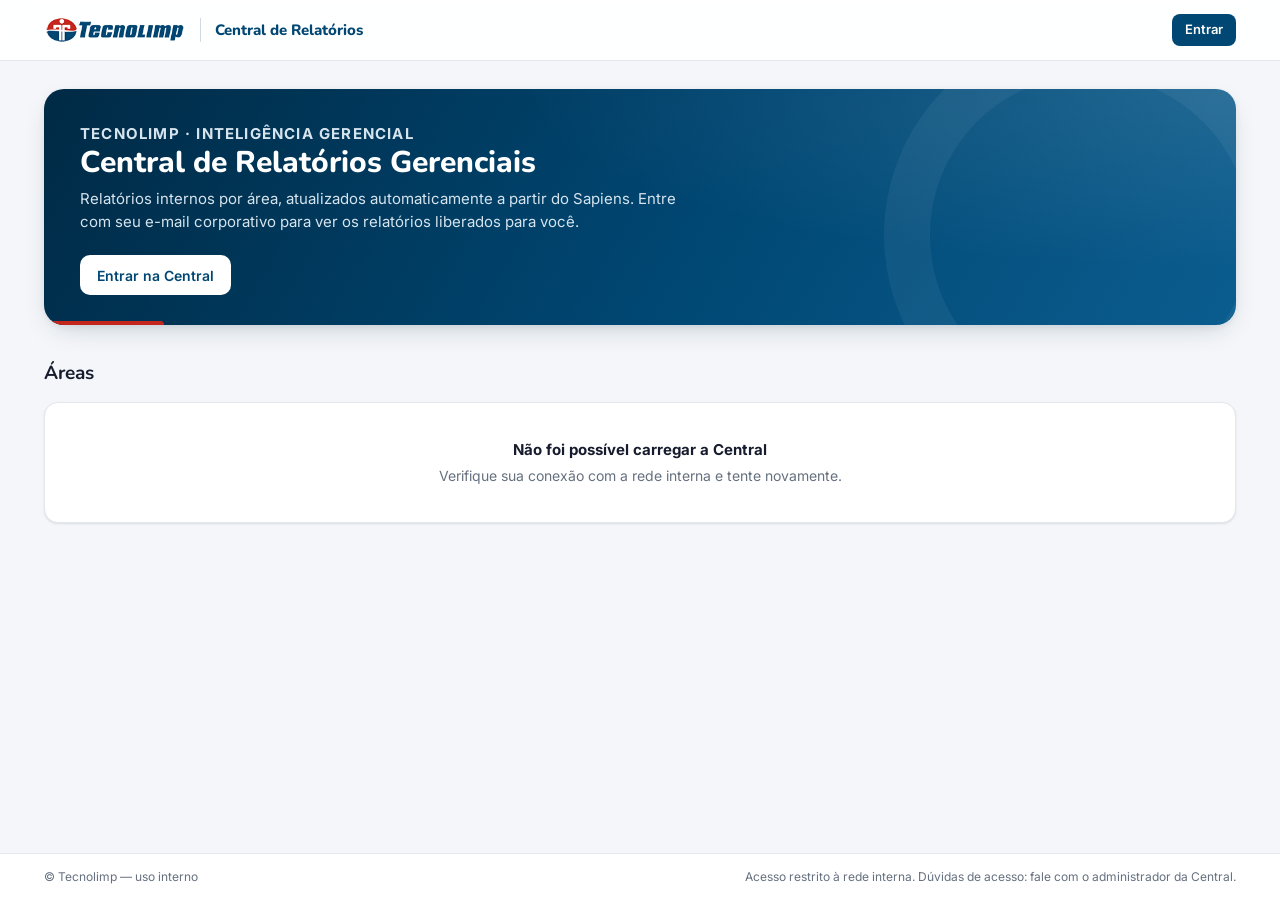
==== site/index.html @ db0b89c9 "feat: atualizacao painel" ====
<!doctype html>
<html lang="pt-BR">
<head>
<meta charset="utf-8">
<meta name="viewport" content="width=device-width, initial-scale=1">
<title>Central de Relatórios Gerenciais — Tecnolimp</title>
<link rel="icon" href="assets/favicon.ico" sizes="any">
<link rel="preconnect" href="https://fonts.gstatic.com" crossorigin>
<link rel="stylesheet" href="https://fonts.googleapis.com/css2?family=Nunito:wght@700;800&family=Inter:wght@400;500;600;700&display=swap">
<link rel="stylesheet" href="assets/central.css">
<script src="assets/config.js"></script>
<script src="assets/auth.js"></script>
<script src="assets/icones.js"></script>
<style>
  .hero{position:relative;overflow:hidden;border-radius:20px;padding:34px 36px 30px;color:#fff;
    background:radial-gradient(1200px 300px at 100% 0%,rgba(255,255,255,.10),transparent 60%),
               linear-gradient(120deg,var(--brand-800) 0%,var(--brand) 55%,#0b5d8f 100%);
    box-shadow:var(--shadow-2);}
  .hero::after{content:"";position:absolute;right:-60px;top:-60px;width:320px;height:320px;border-radius:50%;
    border:46px solid rgba(255,255,255,.05);pointer-events:none;}
  .hero::before{content:"";position:absolute;left:0;bottom:0;height:4px;width:120px;background:var(--accent);border-radius:0 4px 0 0;}
  .hero-k{font-size:12px;font-weight:700;letter-spacing:.08em;text-transform:uppercase;color:#bcd3e3;margin:0 0 6px;}
  .hero h1{font-family:var(--font-display);font-weight:800;font-size:30px;line-height:1.15;margin:0 0 8px;}
  .hero p{margin:0;color:#d6e4ee;max-width:620px;font-size:15px;}
  .hero-row{display:flex;gap:24px;align-items:flex-end;justify-content:space-between;flex-wrap:wrap;position:relative;z-index:1;}
  .hero-stats{display:flex;gap:10px;}
  .hstat{background:rgba(255,255,255,.08);border:1px solid rgba(255,255,255,.14);border-radius:12px;padding:10px 14px;min-width:104px;}
  .hstat b{display:block;font-family:var(--font-display);font-size:22px;line-height:1.1;}
  .hstat span{font-size:12px;color:#bcd3e3;}
  .hero-search{margin-top:22px;max-width:640px;position:relative;z-index:2;}
  .hero-search .input{height:48px;border:0;border-radius:12px;font-size:15px;box-shadow:0 6px 20px rgba(0,0,0,.18);}
  .hero-cta{margin-top:22px;display:flex;gap:10px;flex-wrap:wrap;position:relative;z-index:1;}
  .hero-cta .btn-primary{background:#fff;color:var(--brand);}
  .hero-cta .btn-primary:hover{background:#eaf1f6;}
  .resultados{position:absolute;left:0;right:0;top:calc(100% + 6px);background:var(--surface);color:var(--ink);border:1px solid var(--line);
    border-radius:12px;box-shadow:var(--shadow-2);max-height:360px;overflow:auto;padding:6px;}
  .res-item{display:flex;gap:12px;align-items:center;padding:10px 12px;border-radius:8px;text-decoration:none;color:inherit;}
  .res-item:hover,.res-item.ativo{background:var(--brand-050);}
  .res-ico{width:34px;height:34px;border-radius:9px;display:grid;place-items:center;flex:none;color:var(--c);background:#eef3f7;background:color-mix(in srgb,var(--c) 12%,#fff);}
  .res-t{font-weight:600;}
  .res-s{font-size:12.5px;color:var(--muted);}
  .res-vazio{padding:14px;color:var(--muted);font-size:13.5px;}
  mark{background:#fff1b8;color:inherit;border-radius:3px;padding:0 1px;}

  .sec-h{display:flex;align-items:baseline;justify-content:space-between;gap:12px;margin:34px 0 14px;}
  .sec-h h2{font-family:var(--font-display);font-size:19px;margin:0;color:var(--ink);}
  .sec-h span{font-size:13px;color:var(--muted);}

  .areas{display:grid;grid-template-columns:repeat(auto-fill,minmax(214px,1fr));gap:16px;}
  .area{--c:var(--brand);position:relative;display:flex;flex-direction:column;gap:10px;padding:20px 20px 16px;text-decoration:none;color:inherit;
    background:var(--surface);border:1px solid var(--line);border-radius:var(--radius);box-shadow:var(--shadow-1);
    transition:transform .18s ease,box-shadow .18s ease,border-color .18s ease;overflow:hidden;min-height:196px;}
  .area::before{content:"";position:absolute;inset:0 0 auto 0;height:3px;background:var(--c);opacity:.9;}
  a.area:hover{transform:translateY(-3px);box-shadow:var(--shadow-2);border-color:#cfd8e2;}
  a.area:hover .area-go{color:var(--c);gap:10px;}
  .area-top{display:flex;align-items:center;justify-content:space-between;}
  .area-ico{width:46px;height:46px;border-radius:12px;display:grid;place-items:center;color:var(--c);background:#eef3f7;background:color-mix(in srgb,var(--c) 11%,#fff);}
  .area h3{font-family:var(--font-display);font-size:18px;margin:4px 0 0;color:var(--ink);}
  .area p{margin:0;color:var(--muted);font-size:13.5px;flex:1;}
  .area-foot{display:flex;align-items:center;justify-content:space-between;border-top:1px dashed var(--line);padding-top:12px;margin-top:4px;font-size:13px;}
  .area-n{color:var(--ink-2);font-weight:600;white-space:nowrap;}
  .area-go{white-space:nowrap;display:inline-flex;align-items:center;gap:6px;font-weight:600;color:var(--brand);transition:gap .18s,color .18s;}
  .area-lock{display:inline-flex;align-items:center;gap:6px;font-size:12px;font-weight:600;color:var(--muted);background:var(--surface-2);border:1px solid var(--line);border-radius:999px;padding:3px 9px;}
  .area.bloq{background:var(--surface-2);}
  .area.bloq .area-ico{filter:grayscale(.6);opacity:.75;}
  .area.bloq h3{color:var(--ink-2);}
  .area.bloq .area-go{color:var(--muted);}
  .area-badge{font-size:12px;font-weight:700;color:var(--c);background:#eef3f7;background:color-mix(in srgb,var(--c) 10%,#fff);border-radius:999px;padding:3px 10px;}

  .recentes{display:grid;grid-template-columns:repeat(auto-fill,minmax(250px,1fr));gap:12px;}
  .rec{--c:var(--brand);display:flex;gap:12px;align-items:center;padding:12px 14px;background:var(--surface);border:1px solid var(--line);border-radius:12px;text-decoration:none;color:inherit;transition:border-color .15s,box-shadow .15s;}
  .rec:hover{border-color:#cfd8e2;box-shadow:var(--shadow-1);}
  .rec .res-t{font-size:13.5px;line-height:1.3;}

  @media (max-width:720px){
    .hero{padding:24px 20px 22px;border-radius:16px;}
    .hero h1{font-size:23px;}
    .hero-stats{width:100%;}
    .hstat{flex:1;min-width:0;}
  }
</style>
</head>
<body>
<header class="tc-top">
  <div class="tc-top-in">
    <a class="tc-brand" href="index.html" aria-label="Central de Relatórios — início">
      <img src="assets/tecnolimplogo.png" alt="Tecnolimp">
      <span class="tc-brand-sep" aria-hidden="true"></span>
      <span class="tc-brand-nome">Central de Relatórios</span>
    </a>
    <div class="tc-top-sp"></div>
    <div id="user-slot"><a class="btn btn-primary btn-sm" id="btn-entrar" href="login.html">Entrar</a></div>
  </div>
</header>

<main class="tc-main">
  <div id="aviso"></div>

  <section class="hero" aria-labelledby="hero-t">
    <div class="hero-row">
      <div>
        <p class="hero-k" id="hero-k">Tecnolimp · Inteligência gerencial</p>
        <h1 id="hero-t">Central de Relatórios Gerenciais</h1>
        <p id="hero-p">Relatórios internos por área, atualizados automaticamente a partir do Sapiens. Entre com seu e-mail corporativo para ver os relatórios liberados para você.</p>
      </div>
      <div class="hero-stats" id="hero-stats" hidden></div>
    </div>
    <div class="hero-cta" id="hero-cta">
      <a class="btn btn-primary" href="login.html">Entrar na Central</a>
    </div>
    <div class="hero-search" id="hero-search" hidden>
      <div class="tc-search">
        <span id="ico-busca"></span>
        <label class="sr-only" for="busca">Buscar relatório</label>
        <input class="input" id="busca" type="search" autocomplete="off" placeholder="Buscar relatório por nome, área ou categoria…" role="combobox" aria-expanded="false" aria-controls="resultados">
        <span class="tc-kbd" aria-hidden="true">/</span>
      </div>
      <div class="resultados" id="resultados" role="listbox" hidden></div>
    </div>
  </section>

  <section id="sec-recentes" hidden>
    <div class="sec-h"><h2>Acessados recentemente</h2><span>neste computador</span></div>
    <div class="recentes" id="recentes"></div>
  </section>

  <section aria-labelledby="areas-t">
    <div class="sec-h"><h2 id="areas-t">Áreas</h2><span id="areas-sub"></span></div>
    <div class="areas" id="areas">
      <div class="area sk" style="border:0"></div><div class="area sk" style="border:0"></div><div class="area sk" style="border:0"></div><div class="area sk" style="border:0"></div>
    </div>
  </section>
</main>

<footer class="tc-foot"><div class="tc-foot-in"><span>© Tecnolimp — uso interno</span><span>Acesso restrito à rede interna. Dúvidas de acesso: fale com o administrador da Central.</span></div></footer>

<script>
(function(){
  "use strict";
  var esc = TC.esc;
  document.getElementById("ico-busca").outerHTML = TCIcone("busca", 18);
  var params = new URLSearchParams(location.search);
  if (params.get("sem_acesso")) {
    document.getElementById("aviso").innerHTML = '<div class="alert alert-err" style="margin-bottom:16px">Você não tem acesso a esse relatório. Se precisar dele, peça a liberação ao administrador da Central.</div>';
  }

  var estado = { vitrine: [], perfil: null, areas: [], relatorios: [] };

  function saudacao(){
    var h = new Date().getHours();
    return h < 12 ? "Bom dia" : h < 18 ? "Boa tarde" : "Boa noite";
  }

  function hrefArea(slug){ return "area.html?a=" + encodeURIComponent(slug); }

  function renderAreas(){
    var el = document.getElementById("areas");
    var logado = !!estado.perfil;
    var porArea = {};
    estado.relatorios.forEach(function(r){ porArea[r.area_id] = (porArea[r.area_id] || 0) + 1; });
    var idPorSlug = {};
    estado.areas.forEach(function(a){ idPorSlug[a.slug] = a.id; });

    var liberadas = 0;
    el.innerHTML = estado.vitrine.map(function(a){
      var total = a.qtd_relatorios;
      var meus = logado ? (porArea[idPorSlug[a.slug]] || 0) : 0;
      var podeAbrir = logado && (meus > 0 || estado.perfil.is_admin);
      if (podeAbrir) liberadas++;
      var rel = function(n){ return n + (n === 1 ? " relatório" : " relatórios"); };
      var topo = '<div class="area-top"><span class="area-ico">' + TCIcone(a.icone, 24) + '</span>' +
        (podeAbrir ? '<span class="area-badge">' + (estado.perfil.is_admin ? rel(total) : rel(meus)) + '</span>'
                   : '<span class="area-lock">' + TCIcone("cadeado", 13) + (logado ? "Sem acesso" : "Restrito") + '</span>') + '</div>';
      var corpo = '<h3>' + esc(a.nome) + '</h3><p>' + esc(a.descricao) + '</p>';
      if (!logado) {
        return '<a class="area" style="--c:' + esc(a.cor) + '" href="login.html?next=' + encodeURIComponent(hrefArea(a.slug)) + '">' + topo + corpo +
          '<div class="area-foot"><span class="area-n">' + (total ? rel(total) : "Em breve") + '</span><span class="area-go">Entrar ' + TCIcone("seta", 16) + '</span></div></a>';
      }
      if (podeAbrir) {
        return '<a class="area" style="--c:' + esc(a.cor) + '" href="' + hrefArea(a.slug) + '">' + topo + corpo +
          '<div class="area-foot"><span class="area-n">' + (total ? "Acesso liberado" : "Sem relatórios ainda") + '</span><span class="area-go">Abrir ' + TCIcone("seta", 16) + '</span></div></a>';
      }
      return '<div class="area bloq" style="--c:' + esc(a.cor) + '" aria-disabled="true">' + topo + corpo +
        '<div class="area-foot"><span class="area-n">' + (total ? rel(total) : "Em breve") + '</span><span class="area-go" title="Peça a liberação ao administrador da Central">Peça acesso</span></div></div>';
    }).join("") || '<div class="empty card" style="grid-column:1/-1"><strong>Nenhuma área cadastrada</strong>O administrador ainda não publicou áreas na Central.</div>';

    document.getElementById("areas-sub").textContent = logado
      ? (estado.perfil.is_admin ? "Administrador: acesso a todas as áreas" : liberadas + " de " + estado.vitrine.length + " áreas liberadas para você")
      : estado.vitrine.length + " áreas";
  }

  function renderHeroLogado(){
    var p = estado.perfil;
    document.getElementById("hero-k").textContent = saudacao() + ", " + (p.nome || p.email).split(" ")[0];
    document.getElementById("hero-t").textContent = "O que você quer consultar hoje?";
    document.getElementById("hero-p").textContent = "Busque um relatório ou escolha uma área abaixo. Você vê apenas o que foi liberado para o seu usuário.";
    document.getElementById("hero-cta").hidden = true;
    document.getElementById("hero-search").hidden = false;
    var nAreas = estado.vitrine.filter(function(a){
      return p.is_admin || estado.relatorios.some(function(r){ var ar = estado.areas.find(function(x){ return x.slug === a.slug; }); return ar && r.area_id === ar.id; });
    }).length;
    var st = document.getElementById("hero-stats");
    st.innerHTML = '<div class="hstat"><b>' + estado.relatorios.length + '</b><span>relatórios para você</span></div>' +
                   '<div class="hstat"><b>' + nAreas + '</b><span>' + (nAreas === 1 ? "área liberada" : "áreas liberadas") + '</span></div>';
    st.hidden = false;
  }

  // ---------- busca global ----------
  function normalizar(s){ return String(s || "").normalize("NFD").replace(/[̀-ͯ]/g, "").toLowerCase(); }
  function destacar(texto, termo){
    if (!termo) return esc(texto);
    var n = normalizar(texto), i = n.indexOf(termo);
    if (i < 0) return esc(texto);
    return esc(texto.slice(0, i)) + "<mark>" + esc(texto.slice(i, i + termo.length)) + "</mark>" + esc(texto.slice(i + termo.length));
  }
  var inp = document.getElementById("busca"), box = document.getElementById("resultados"), sel = -1;
  function areaDe(r){ return estado.areas.find(function(a){ return a.id === r.area_id; }) || {}; }
  function buscar(){
    var t = normalizar(inp.value.trim());
    if (!t) { box.hidden = true; inp.setAttribute("aria-expanded", "false"); return; }
    var achados = estado.relatorios.filter(function(r){
      var a = areaDe(r);
      return normalizar(r.nome + " " + r.descricao + " " + r.categoria + " " + a.nome).indexOf(t) !== -1;
    }).slice(0, 12);
    sel = achados.length ? 0 : -1;
    box.innerHTML = achados.map(function(r, i){
      var a = areaDe(r);
      return '<a class="res-item' + (i === 0 ? " ativo" : "") + '" role="option" style="--c:' + esc(a.cor) + '" href="' + esc(r.url) + '" data-slug="' + esc(r.slug) + '">' +
        '<span class="res-ico">' + TCIcone(a.icone, 18) + '</span><span><div class="res-t">' + destacar(r.nome, t) + '</div>' +
        '<div class="res-s">' + esc(a.nome) + ' · ' + esc(r.categoria) + '</div></span></a>';
    }).join("") || '<div class="res-vazio">Nenhum relatório encontrado para “' + esc(inp.value.trim()) + '”.</div>';
    box.hidden = false; inp.setAttribute("aria-expanded", "true");
  }
  inp.addEventListener("input", buscar);
  inp.addEventListener("keydown", function(e){
    var itens = box.querySelectorAll(".res-item");
    if (e.key === "ArrowDown" || e.key === "ArrowUp") {
      if (!itens.length) return;
      e.preventDefault();
      sel = (sel + (e.key === "ArrowDown" ? 1 : -1) + itens.length) % itens.length;
      itens.forEach(function(x, i){ x.classList.toggle("ativo", i === sel); });
      itens[sel].scrollIntoView({block:"nearest"});
    } else if (e.key === "Enter" && sel >= 0 && itens[sel]) {
      e.preventDefault(); itens[sel].click();
    } else if (e.key === "Escape") { inp.value = ""; buscar(); }
  });
  document.addEventListener("click", function(e){ if (!document.getElementById("hero-search").contains(e.target)) box.hidden = true; });
  document.addEventListener("keydown", function(e){
    if (e.key === "/" && document.activeElement !== inp && !document.getElementById("hero-search").hidden && !/input|textarea|select/i.test(document.activeElement.tagName)) { e.preventDefault(); inp.focus(); }
  });
  box.addEventListener("click", function(e){ var a = e.target.closest("[data-slug]"); if (a) registrarRecente(a.dataset.slug); });

  // ---------- recentes (só neste navegador) ----------
  var CH_REC = "tl_central_recentes";
  function lerRecentes(){ try { return JSON.parse(localStorage.getItem(CH_REC) || "[]"); } catch(e){ return []; } }
  function registrarRecente(slug){
    try {
      var l = lerRecentes().filter(function(s){ return s !== slug; });
      l.unshift(slug); localStorage.setItem(CH_REC, JSON.stringify(l.slice(0, 6)));
    } catch(e){}
  }
  function renderRecentes(){
    var porSlug = {}; estado.relatorios.forEach(function(r){ porSlug[r.slug] = r; });
    var l = lerRecentes().map(function(s){ return porSlug[s]; }).filter(Boolean).slice(0, 4);
    if (!l.length) return;
    document.getElementById("recentes").innerHTML = l.map(function(r){
      var a = areaDe(r);
      return '<a class="rec" style="--c:' + esc(a.cor) + '" href="' + esc(r.url) + '" data-slug="' + esc(r.slug) + '"><span class="res-ico">' + TCIcone(a.icone, 18) + '</span>' +
        '<span><div class="res-t">' + esc(r.nome) + '</div><div class="res-s">' + esc(a.nome) + '</div></span></a>';
    }).join("");
    document.getElementById("recentes").addEventListener("click", function(e){ var a = e.target.closest("[data-slug]"); if (a) registrarRecente(a.dataset.slug); });
    document.getElementById("sec-recentes").hidden = false;
  }

  // ---------- carga ----------
  var vitrine = TC.rpc("vitrine_areas").then(function(v){ estado.vitrine = v || []; });
  var usuario = TC.sessaoValida().then(function(s){
    if (!s) return null;
    return TC.perfil().catch(function(){ return null; });
  }).then(function(p){
    if (!p || !p.ativo) return null;
    if (p.must_change_password) { location.href = "trocar-senha.html"; return new Promise(function(){}); }
    estado.perfil = p;
    TC.montarMenuUsuario(document.getElementById("user-slot"), p);
    return Promise.all([
      TC.db("areas?select=id,slug,nome,icone,cor&ativo=eq.true"),
      TC.db("relatorios?select=id,area_id,slug,nome,descricao,categoria,url&ativo=eq.true&order=ordem.asc,nome.asc")
    ]).then(function(r){ estado.areas = r[0] || []; estado.relatorios = r[1] || []; });
  });
  Promise.all([vitrine, usuario]).then(function(){
    renderAreas();
    if (estado.perfil) { renderHeroLogado(); renderRecentes(); }
  }).catch(function(){
    document.getElementById("areas").innerHTML = '<div class="empty card" style="grid-column:1/-1"><strong>Não foi possível carregar a Central</strong>Verifique sua conexão com a rede interna e tente novamente.</div>';
  });
})();
</script>
</body>
</html>
---- site/assets/central.css ----
/* Central de Relatórios Gerenciais — Tecnolimp · estilos compartilhados */
:root{
  --brand:#004773; --brand-700:#00385c; --brand-800:#002a45; --brand-050:#eaf1f6; --brand-100:#d5e4ee;
  --accent:#c4261d; --accent-050:#fbeceb;
  --ink:#161c2d; --ink-2:#3c4858; --muted:#66707f; --subtle:#8a93a1;
  --bg:#f4f6f9; --surface:#ffffff; --surface-2:#f8fafc;
  --line:#e4e7ec; --line-2:#d3d9e1;
  --ok:#0b6e4f; --ok-050:#e7f4ef; --warn:#8a5a00; --warn-050:#fdf3e1;
  --radius:14px; --radius-sm:10px;
  --shadow-1:0 1px 2px rgba(22,28,45,.06),0 1px 3px rgba(22,28,45,.05);
  --shadow-2:0 10px 28px -10px rgba(0,42,69,.22),0 2px 6px rgba(22,28,45,.06);
  --font-display:"Nunito",ui-sans-serif,system-ui,sans-serif;
  --font-body:"Inter",ui-sans-serif,system-ui,-apple-system,"Segoe UI",sans-serif;
  color-scheme:light;
}
*{box-sizing:border-box;}
html,body{margin:0;}
body{background:var(--bg);color:var(--ink);font-family:var(--font-body);font-size:14px;line-height:1.5;-webkit-font-smoothing:antialiased;min-height:100vh;display:flex;flex-direction:column;}
a{color:var(--brand);}
:focus-visible{outline:2px solid var(--brand);outline-offset:2px;border-radius:6px;}
.tc-ico{flex:none;display:block;}
[hidden]{display:none !important;}
.sr-only{position:absolute;width:1px;height:1px;overflow:hidden;clip:rect(0 0 0 0);white-space:nowrap;}

/* ---------- barra superior ---------- */
.tc-top{position:sticky;top:0;z-index:20;background:rgba(255,255,255,.92);backdrop-filter:saturate(1.4) blur(8px);border-bottom:1px solid var(--line);}
.tc-top-in{max-width:1240px;margin:0 auto;padding:10px 24px;display:flex;align-items:center;gap:16px;min-height:60px;}
.tc-brand{display:flex;align-items:center;gap:14px;text-decoration:none;color:inherit;min-width:0;}
.tc-brand img{height:26px;width:auto;display:block;}
.tc-brand-sep{width:1px;height:24px;background:var(--line-2);}
.tc-brand-nome{font-family:var(--font-display);font-weight:800;font-size:15px;color:var(--brand);white-space:nowrap;}
.tc-top-sp{flex:1;}
.tc-crumbs{display:flex;align-items:center;gap:6px;font-size:13px;color:var(--muted);min-width:0;}
.tc-crumbs a{color:var(--muted);text-decoration:none;}
.tc-crumbs a:hover{color:var(--brand);text-decoration:underline;}
.tc-crumbs .sep{color:var(--line-2);}
.tc-crumbs .atual{color:var(--ink);font-weight:600;white-space:nowrap;overflow:hidden;text-overflow:ellipsis;}

/* usuário */
.tc-user{position:relative;}
.tc-user-btn{display:flex;align-items:center;gap:8px;border:1px solid var(--line);background:var(--surface);border-radius:999px;padding:4px 10px 4px 4px;font:inherit;font-weight:600;color:var(--ink);cursor:pointer;}
.tc-user-btn:hover{border-color:var(--line-2);background:var(--surface-2);}
.tc-avatar{width:30px;height:30px;border-radius:50%;background:var(--brand);color:#fff;display:grid;place-items:center;font-size:12px;font-weight:700;letter-spacing:.02em;}
.tc-menu{position:absolute;right:0;top:calc(100% + 8px);min-width:240px;background:var(--surface);border:1px solid var(--line);border-radius:12px;box-shadow:var(--shadow-2);padding:6px;z-index:30;}
.tc-menu-head{padding:10px 12px 10px;border-bottom:1px solid var(--line);margin-bottom:4px;display:flex;flex-direction:column;}
.tc-menu-head span{color:var(--muted);font-size:12.5px;}
.tc-menu a,.tc-menu button{display:block;width:100%;text-align:left;padding:9px 12px;border-radius:8px;color:var(--ink);text-decoration:none;font:inherit;background:none;border:0;cursor:pointer;}
.tc-menu a:hover,.tc-menu button:hover{background:var(--brand-050);}
.tc-menu .tc-sair{color:var(--accent);}

/* ---------- layout ---------- */
.tc-main{flex:1;width:100%;max-width:1240px;margin:0 auto;padding:28px 24px 48px;}
.tc-foot{border-top:1px solid var(--line);background:var(--surface);}
.tc-foot-in{max-width:1240px;margin:0 auto;padding:14px 24px;display:flex;justify-content:space-between;gap:12px;flex-wrap:wrap;font-size:12px;color:var(--muted);}

/* ---------- botões e campos ---------- */
.btn{display:inline-flex;align-items:center;justify-content:center;gap:8px;height:40px;padding:0 16px;border-radius:10px;border:1px solid transparent;font:inherit;font-weight:600;cursor:pointer;text-decoration:none;white-space:nowrap;transition:background .15s,border-color .15s,box-shadow .15s;}
.btn-primary{background:var(--brand);color:#fff;}
.btn-primary:hover{background:var(--brand-700);}
.btn-primary:disabled{background:#7d9db3;cursor:progress;}
.btn-ghost{background:var(--surface);color:var(--ink);border-color:var(--line-2);}
.btn-ghost:hover{background:var(--surface-2);border-color:#b8c1cd;}
.btn-danger{background:var(--surface);color:var(--accent);border-color:#efc4c1;}
.btn-danger:hover{background:var(--accent-050);}
.btn-sm{height:32px;padding:0 12px;font-size:13px;border-radius:8px;}
.btn-icon{width:36px;height:36px;padding:0;}
.field{display:flex;flex-direction:column;gap:6px;}
.field label,.f-label{font-size:12.5px;font-weight:600;color:var(--ink-2);}
.field .hint{font-size:12px;color:var(--muted);}
.input,select.input,textarea.input{height:42px;width:100%;border:1px solid var(--line-2);border-radius:10px;padding:0 12px;font:inherit;color:var(--ink);background:var(--surface);transition:border-color .15s,box-shadow .15s;}
textarea.input{height:auto;min-height:76px;padding:10px 12px;resize:vertical;}
.input:hover{border-color:#b8c1cd;}
.input:focus{outline:none;border-color:var(--brand);box-shadow:0 0 0 3px rgba(0,71,115,.14);}
.input[aria-invalid="true"]{border-color:var(--accent);box-shadow:0 0 0 3px rgba(196,38,29,.10);}
.alert{border-radius:10px;padding:10px 12px;font-size:13px;display:flex;gap:8px;align-items:flex-start;}
.alert-err{background:var(--accent-050);color:#8e1b14;border:1px solid #f1cdca;}
.alert-ok{background:var(--ok-050);color:var(--ok);border:1px solid #c5e5d8;}
.alert-info{background:var(--brand-050);color:var(--brand-800);border:1px solid var(--brand-100);}

/* busca */
.tc-search{position:relative;}
.tc-search .tc-ico{position:absolute;left:13px;top:50%;transform:translateY(-50%);color:var(--subtle);pointer-events:none;}
.tc-search .input{padding-left:40px;}
.tc-kbd{position:absolute;right:10px;top:50%;transform:translateY(-50%);font-size:11px;color:var(--subtle);border:1px solid var(--line-2);border-radius:6px;padding:1px 6px;background:var(--surface-2);}

/* chips e etiquetas */
.chips{display:flex;gap:8px;flex-wrap:wrap;}
.chip{height:32px;padding:0 12px;border-radius:999px;border:1px solid var(--line-2);background:var(--surface);font:inherit;font-size:13px;font-weight:500;color:var(--ink-2);cursor:pointer;display:inline-flex;align-items:center;gap:6px;}
.chip:hover{border-color:#b8c1cd;}
.chip[aria-pressed="true"]{background:var(--brand);border-color:var(--brand);color:#fff;}
.chip .n{font-size:11.5px;opacity:.75;}
.tag{display:inline-flex;align-items:center;height:22px;padding:0 8px;border-radius:6px;font-size:11.5px;font-weight:600;background:var(--surface-2);color:var(--ink-2);border:1px solid var(--line);}
.tag-new{background:var(--ok-050);color:var(--ok);border-color:#c5e5d8;}
.tag-off{background:#f1f2f4;color:var(--muted);}
.tag-admin{background:var(--brand-050);color:var(--brand);border-color:var(--brand-100);}
.tag-warn{background:var(--warn-050);color:var(--warn);border-color:#f2dfb8;}

/* cartões */
.card{background:var(--surface);border:1px solid var(--line);border-radius:var(--radius);box-shadow:var(--shadow-1);}
.empty{padding:36px 20px;text-align:center;color:var(--muted);}
.empty .tc-ico{margin:0 auto 10px;color:var(--line-2);}
.empty strong{display:block;color:var(--ink);font-size:15px;margin-bottom:4px;}

/* esqueleto de carregamento */
.sk{background:linear-gradient(90deg,#eef1f5 25%,#f6f8fa 37%,#eef1f5 63%);background-size:400% 100%;animation:sk 1.3s ease infinite;border-radius:8px;}
@keyframes sk{0%{background-position:100% 50%}100%{background-position:0 50%}}

/* toasts */
#tc-toasts{position:fixed;right:20px;bottom:20px;display:flex;flex-direction:column;gap:8px;z-index:100;}
.tc-toast{background:var(--ink);color:#fff;padding:11px 16px;border-radius:10px;box-shadow:var(--shadow-2);font-size:13.5px;max-width:360px;animation:tin .2s ease;}
.tc-toast.err{background:#8e1b14;}
.tc-toast.sai{opacity:0;transform:translateY(6px);transition:all .3s;}
@keyframes tin{from{opacity:0;transform:translateY(6px)}}

/* modal */
.modal-bg{position:fixed;inset:0;background:rgba(15,23,42,.45);display:grid;place-items:center;padding:20px;z-index:60;animation:fin .15s ease;}
@keyframes fin{from{opacity:0}}
.modal{background:var(--surface);border-radius:16px;box-shadow:0 24px 60px rgba(0,0,0,.25);width:100%;max-width:520px;max-height:calc(100vh - 40px);display:flex;flex-direction:column;}
.modal-lg{max-width:760px;}
.modal-h{padding:18px 22px;border-bottom:1px solid var(--line);display:flex;align-items:center;gap:12px;}
.modal-h h2{margin:0;font-family:var(--font-display);font-size:18px;color:var(--ink);flex:1;}
.modal-b{padding:20px 22px;overflow:auto;display:flex;flex-direction:column;gap:14px;}
.modal-f{padding:14px 22px;border-top:1px solid var(--line);display:flex;justify-content:flex-end;gap:10px;background:var(--surface-2);border-radius:0 0 16px 16px;}
.grid-2{display:grid;grid-template-columns:1fr 1fr;gap:14px;}

/* interruptor */
.switch{position:relative;display:inline-flex;align-items:center;gap:10px;cursor:pointer;font-weight:500;}
.switch input{position:absolute;opacity:0;width:1px;height:1px;}
.switch .tr{width:38px;height:22px;border-radius:999px;background:#cbd2dc;position:relative;transition:background .15s;flex:none;}
.switch .tr::after{content:"";position:absolute;top:3px;left:3px;width:16px;height:16px;border-radius:50%;background:#fff;box-shadow:0 1px 2px rgba(0,0,0,.2);transition:transform .15s;}
.switch input:checked + .tr{background:var(--brand);}
.switch input:checked + .tr::after{transform:translateX(16px);}
.switch input:focus-visible + .tr{outline:2px solid var(--brand);outline-offset:2px;}

@media (max-width:720px){
  .tc-top-in{padding:10px 16px;gap:10px;}
  .tc-brand-sep,.tc-brand-nome{display:none;}
  .tc-user-nome{display:none;}
  .tc-user-btn{padding:3px;}
  .tc-user-btn svg{display:none;}
  .tc-main{padding:20px 16px 40px;}
  .grid-2{grid-template-columns:1fr;}
  .tc-kbd{display:none;}
}
@media (prefers-reduced-motion:reduce){*{animation:none !important;transition:none !important;}}
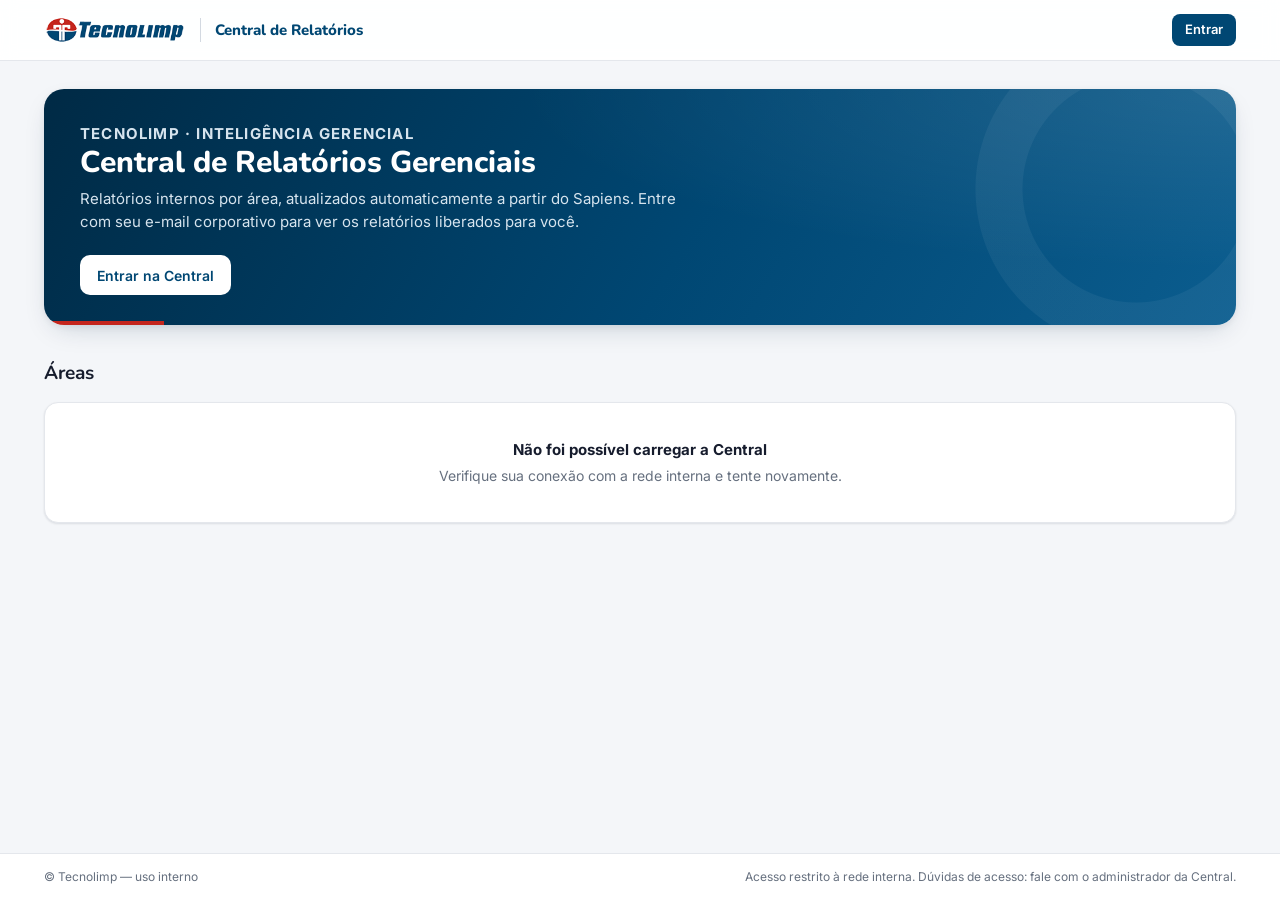
==== commit f73ab50e: "Central: lista da busca da tela inicial não fica mais cortada pelo cartão azul O .hero tinha overflo" ====
--- a/site/index.html
+++ b/site/index.html
@@ -12,13 +12,14 @@
 <script src="assets/auth.js"></script>
 <script src="assets/icones.js"></script>
 <style>
-  .hero{position:relative;overflow:hidden;border-radius:20px;padding:34px 36px 30px;color:#fff;
-    background:radial-gradient(1200px 300px at 100% 0%,rgba(255,255,255,.10),transparent 60%),
+  /* sem overflow:hidden: a lista da busca precisa sair para fora do cartão.
+     Anel e faixa vermelha são camadas de fundo (o border-radius já recorta). */
+  .hero{position:relative;z-index:5;border-radius:20px;padding:34px 36px 30px;color:#fff;
+    background:linear-gradient(var(--accent),var(--accent)) left bottom/120px 4px no-repeat,
+               radial-gradient(circle at calc(100% - 100px) 100px,transparent 113px,rgba(255,255,255,.05) 114px,rgba(255,255,255,.05) 160px,transparent 161px),
+               radial-gradient(1200px 300px at 100% 0%,rgba(255,255,255,.10),transparent 60%),
                linear-gradient(120deg,var(--brand-800) 0%,var(--brand) 55%,#0b5d8f 100%);
     box-shadow:var(--shadow-2);}
-  .hero::after{content:"";position:absolute;right:-60px;top:-60px;width:320px;height:320px;border-radius:50%;
-    border:46px solid rgba(255,255,255,.05);pointer-events:none;}
-  .hero::before{content:"";position:absolute;left:0;bottom:0;height:4px;width:120px;background:var(--accent);border-radius:0 4px 0 0;}
   .hero-k{font-size:12px;font-weight:700;letter-spacing:.08em;text-transform:uppercase;color:#bcd3e3;margin:0 0 6px;}
   .hero h1{font-family:var(--font-display);font-weight:800;font-size:30px;line-height:1.15;margin:0 0 8px;}
   .hero p{margin:0;color:#d6e4ee;max-width:620px;font-size:15px;}
@@ -119,6 +120,11 @@
     </div>
   </section>
 
+  <section id="sec-livres" hidden>
+    <div class="sec-h"><h2>Acesso livre</h2><span>abre sem login</span></div>
+    <div class="recentes" id="livres"></div>
+  </section>
+
   <section id="sec-recentes" hidden>
     <div class="sec-h"><h2>Acessados recentemente</h2><span>neste computador</span></div>
     <div class="recentes" id="recentes"></div>
@@ -144,7 +150,7 @@
     document.getElementById("aviso").innerHTML = '<div class="alert alert-err" style="margin-bottom:16px">Você não tem acesso a esse relatório. Se precisar dele, peça a liberação ao administrador da Central.</div>';
   }
 
-  var estado = { vitrine: [], perfil: null, areas: [], relatorios: [] };
+  var estado = { vitrine: [], perfil: null, areas: [], relatorios: [], livres: [] };
 
   function saudacao(){
     var h = new Date().getHours();
@@ -272,13 +278,23 @@
     document.getElementById("sec-recentes").hidden = false;
   }
 
+  // ---------- acesso livre (quem não entrou) ----------
+  function renderLivres(){
+    if (!estado.livres.length) return;
+    document.getElementById("livres").innerHTML = estado.livres.map(function(r){
+      return '<a class="rec" style="--c:' + esc(r.area_cor) + '" href="' + esc(r.url) + '"><span class="res-ico">' + TCIcone(r.area_icone, 18) + '</span>' +
+        '<span><div class="res-t">' + esc(r.nome) + '</div><div class="res-s">' + esc(r.area_nome) + ' · ' + esc(r.categoria) + '</div></span></a>';
+    }).join("");
+    document.getElementById("sec-livres").hidden = false;
+  }
+
   // ---------- carga ----------
   var vitrine = TC.rpc("vitrine_areas").then(function(v){ estado.vitrine = v || []; });
   var usuario = TC.sessaoValida().then(function(s){
     if (!s) return null;
     return TC.perfil().catch(function(){ return null; });
   }).then(function(p){
-    if (!p || !p.ativo) return null;
+    if (!p || !p.ativo) return TC.rpc("relatorios_publicos").then(function(l){ estado.livres = l || []; }, function(){}).then(function(){ return null; });
     if (p.must_change_password) { location.href = "trocar-senha.html"; return new Promise(function(){}); }
     estado.perfil = p;
     TC.montarMenuUsuario(document.getElementById("user-slot"), p);
@@ -289,7 +305,7 @@
   });
   Promise.all([vitrine, usuario]).then(function(){
     renderAreas();
-    if (estado.perfil) { renderHeroLogado(); renderRecentes(); }
+    if (estado.perfil) { renderHeroLogado(); renderRecentes(); } else renderLivres();
   }).catch(function(){
     document.getElementById("areas").innerHTML = '<div class="empty card" style="grid-column:1/-1"><strong>Não foi possível carregar a Central</strong>Verifique sua conexão com a rede interna e tente novamente.</div>';
   });
